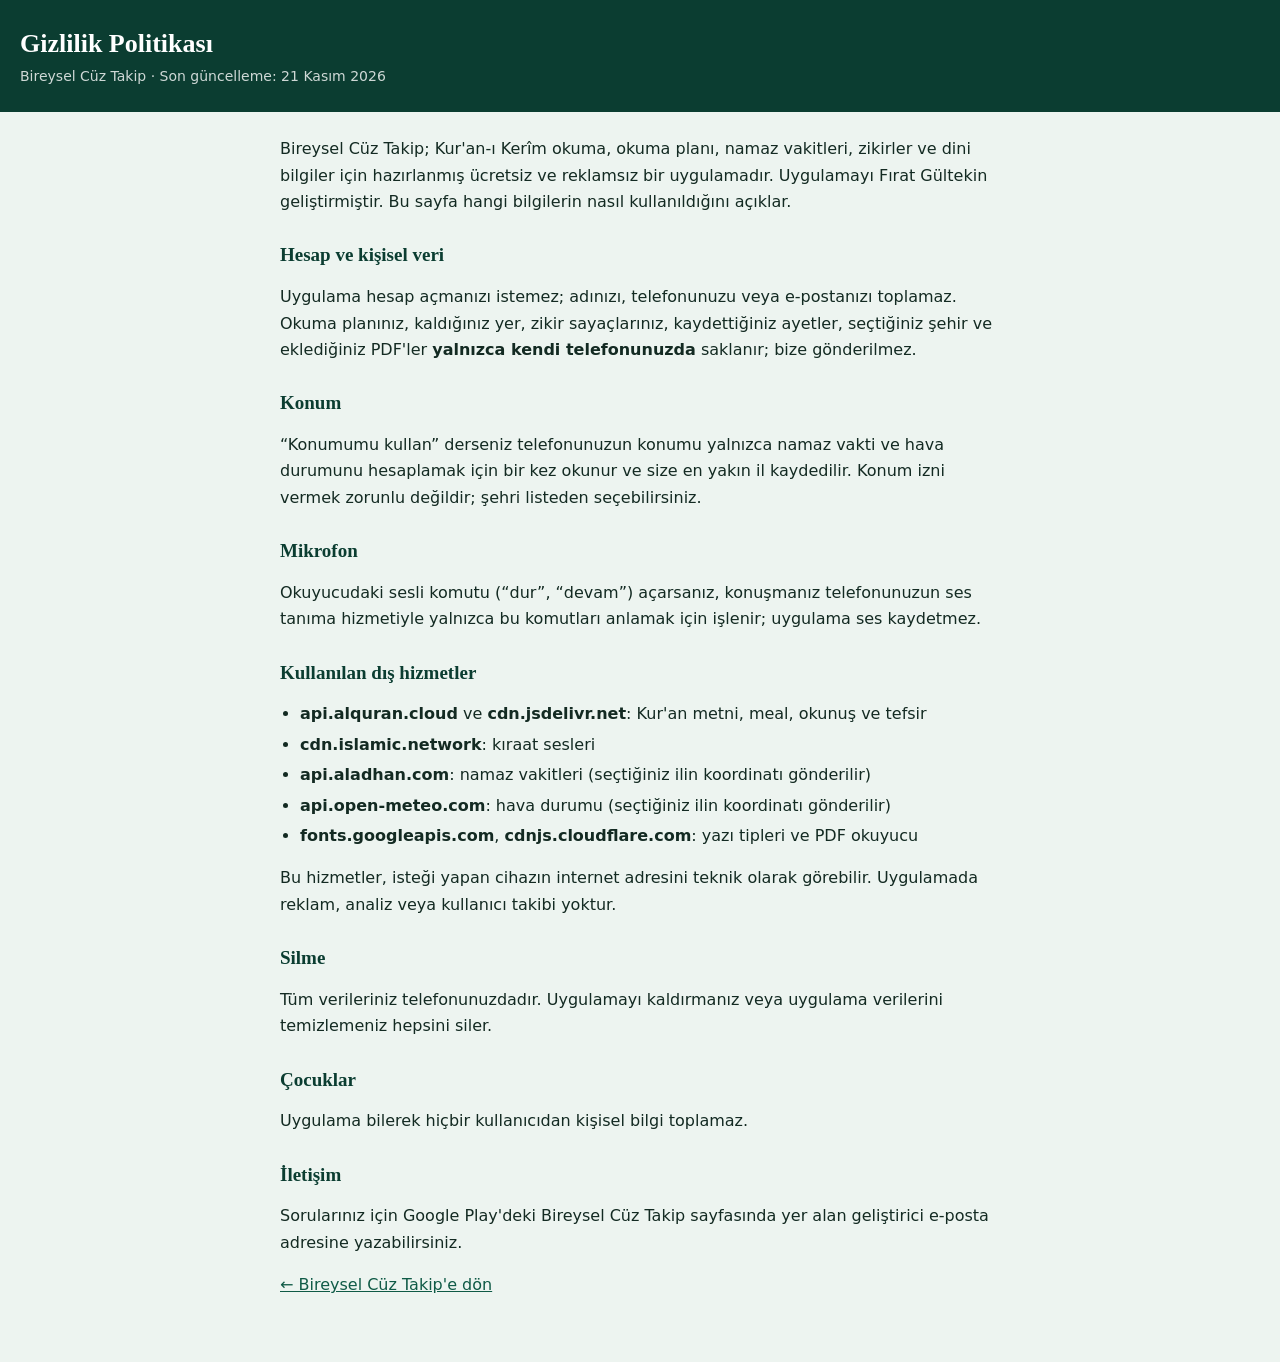
==== gizlilik.html @ 00e89f8f "Add files via upload" ====
<!DOCTYPE html>
<html lang="tr">
<head>
<meta charset="utf-8">
<meta name="viewport" content="width=device-width,initial-scale=1">
<title>Gizlilik Politikası · Bireysel Cüz Takip</title>
<link rel="icon" href="icon-192.png">
<style>
body{margin:0;background:#edf4f0;color:#132a22;font:16px/1.65 system-ui,-apple-system,"Segoe UI",sans-serif}
header{background:#0b3d31;color:#fff;padding:28px 20px 24px}
header h1{margin:0;font:700 26px/1.2 Georgia,serif}
header p{margin:6px 0 0;opacity:.8;font-size:14px}
main{max-width:720px;margin:0 auto;padding:8px 20px 48px}
h2{font:700 19px/1.3 Georgia,serif;color:#0b3d31;margin:28px 0 6px}
ul{padding-left:20px}li{margin:4px 0}a{color:#0f5a46}
</style>
</head>
<body>
<header><h1>Gizlilik Politikası</h1><p>Bireysel Cüz Takip · Son güncelleme: 21 Kasım 2026</p></header>
<main>
<p>Bireysel Cüz Takip; Kur'an-ı Kerîm okuma, okuma planı, namaz vakitleri, zikirler ve dini bilgiler için hazırlanmış ücretsiz ve reklamsız bir uygulamadır. Uygulamayı Fırat Gültekin geliştirmiştir. Bu sayfa hangi bilgilerin nasıl kullanıldığını açıklar.</p>
<h2>Hesap ve kişisel veri</h2>
<p>Uygulama hesap açmanızı istemez; adınızı, telefonunuzu veya e-postanızı toplamaz. Okuma planınız, kaldığınız yer, zikir sayaçlarınız, kaydettiğiniz ayetler, seçtiğiniz şehir ve eklediğiniz PDF'ler <b>yalnızca kendi telefonunuzda</b> saklanır; bize gönderilmez.</p>
<h2>Konum</h2>
<p>“Konumumu kullan” derseniz telefonunuzun konumu yalnızca namaz vakti ve hava durumunu hesaplamak için bir kez okunur ve size en yakın il kaydedilir. Konum izni vermek zorunlu değildir; şehri listeden seçebilirsiniz.</p>
<h2>Mikrofon</h2>
<p>Okuyucudaki sesli komutu (“dur”, “devam”) açarsanız, konuşmanız telefonunuzun ses tanıma hizmetiyle yalnızca bu komutları anlamak için işlenir; uygulama ses kaydetmez.</p>
<h2>Kullanılan dış hizmetler</h2>
<ul>
<li><b>api.alquran.cloud</b> ve <b>cdn.jsdelivr.net</b>: Kur'an metni, meal, okunuş ve tefsir</li>
<li><b>cdn.islamic.network</b>: kıraat sesleri</li>
<li><b>api.aladhan.com</b>: namaz vakitleri (seçtiğiniz ilin koordinatı gönderilir)</li>
<li><b>api.open-meteo.com</b>: hava durumu (seçtiğiniz ilin koordinatı gönderilir)</li>
<li><b>fonts.googleapis.com</b>, <b>cdnjs.cloudflare.com</b>: yazı tipleri ve PDF okuyucu</li>
</ul>
<p>Bu hizmetler, isteği yapan cihazın internet adresini teknik olarak görebilir. Uygulamada reklam, analiz veya kullanıcı takibi yoktur.</p>
<h2>Silme</h2>
<p>Tüm verileriniz telefonunuzdadır. Uygulamayı kaldırmanız veya uygulama verilerini temizlemeniz hepsini siler.</p>
<h2>Çocuklar</h2>
<p>Uygulama bilerek hiçbir kullanıcıdan kişisel bilgi toplamaz.</p>
<h2>İletişim</h2>
<p>Sorularınız için Google Play'deki Bireysel Cüz Takip sayfasında yer alan geliştirici e-posta adresine yazabilirsiniz.</p>
<p><a href="./">← Bireysel Cüz Takip'e dön</a></p>
</main>
</body>
</html>
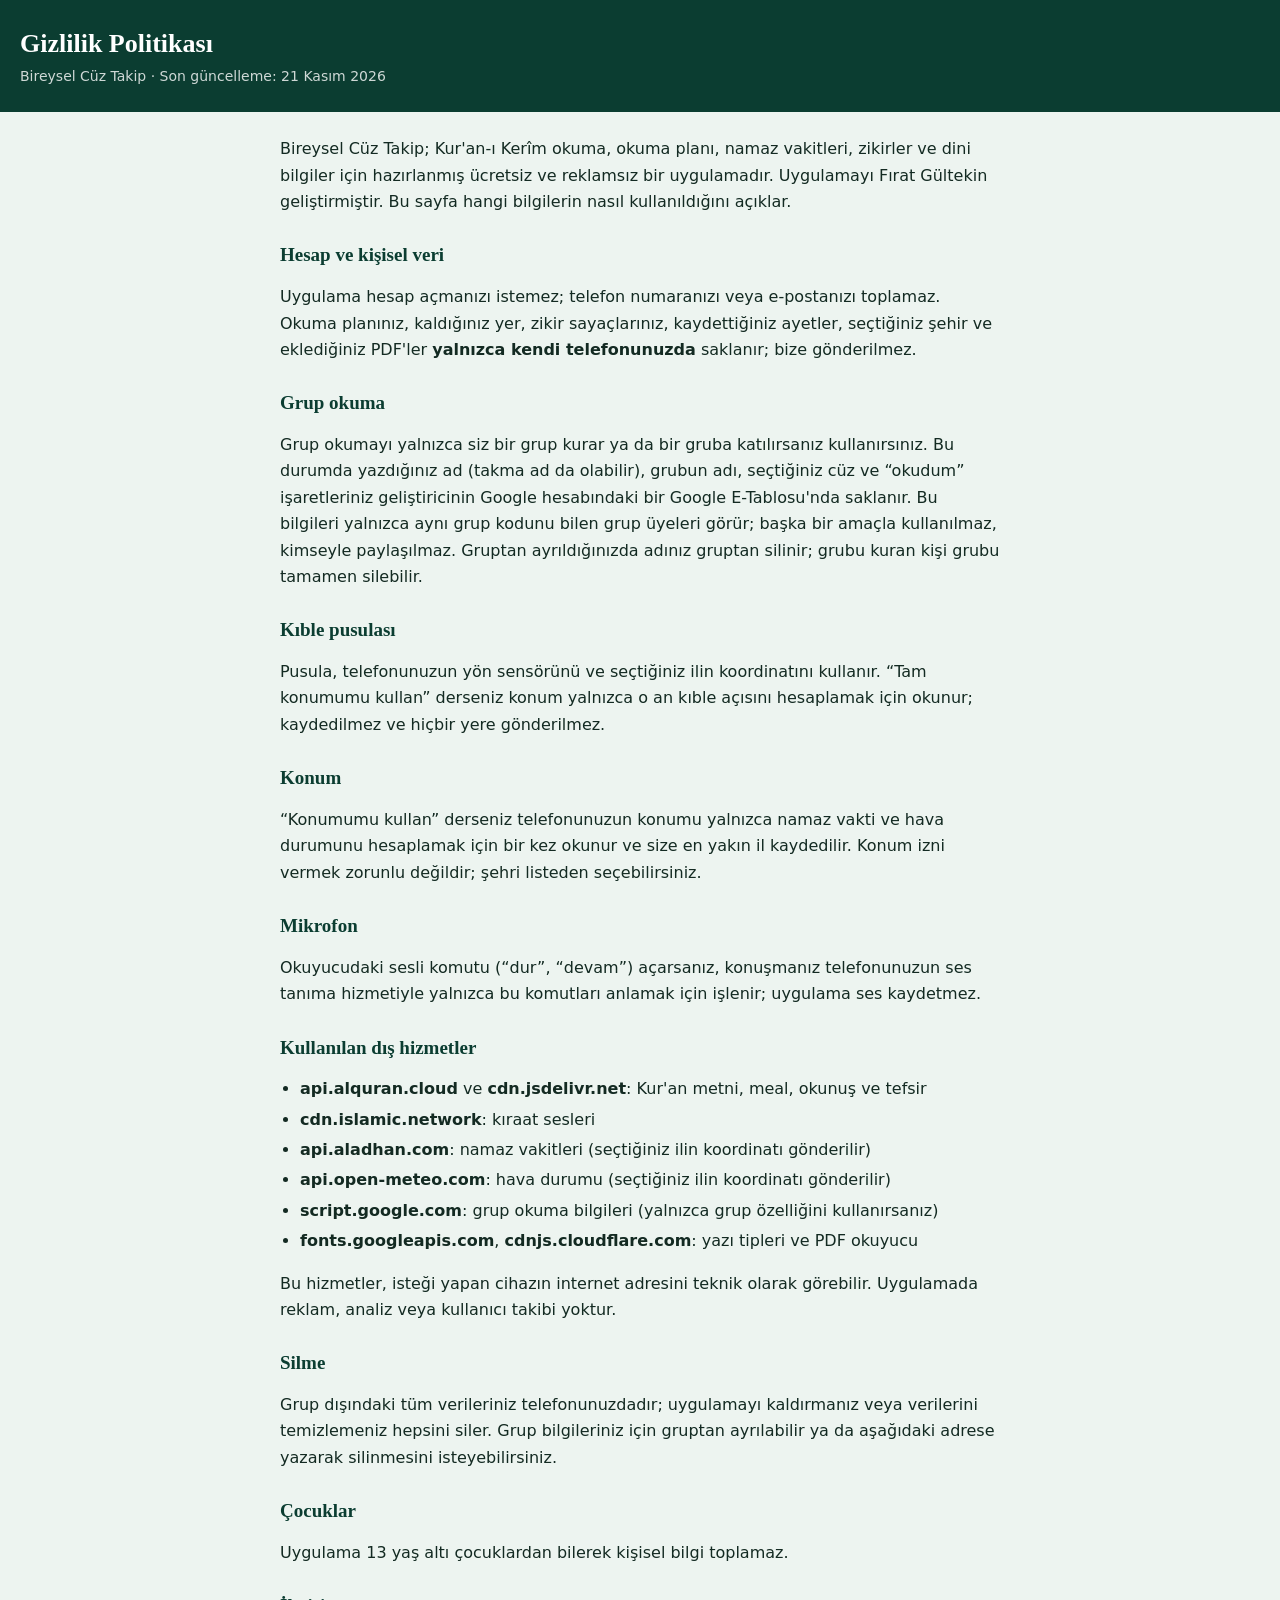
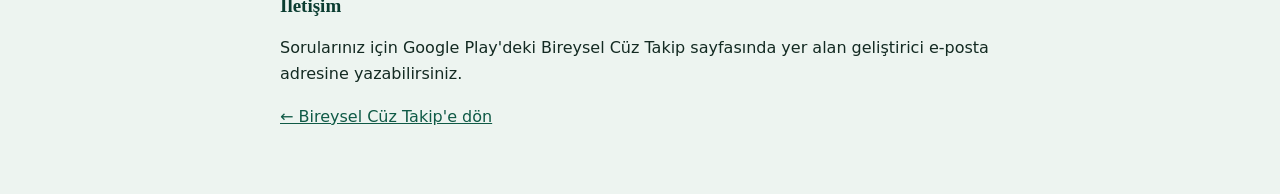
==== commit bbe1b6b3: "Add files via upload" ====
--- a/gizlilik.html
+++ b/gizlilik.html
@@ -20,7 +20,11 @@
 <main>
 <p>Bireysel Cüz Takip; Kur'an-ı Kerîm okuma, okuma planı, namaz vakitleri, zikirler ve dini bilgiler için hazırlanmış ücretsiz ve reklamsız bir uygulamadır. Uygulamayı Fırat Gültekin geliştirmiştir. Bu sayfa hangi bilgilerin nasıl kullanıldığını açıklar.</p>
 <h2>Hesap ve kişisel veri</h2>
-<p>Uygulama hesap açmanızı istemez; adınızı, telefonunuzu veya e-postanızı toplamaz. Okuma planınız, kaldığınız yer, zikir sayaçlarınız, kaydettiğiniz ayetler, seçtiğiniz şehir ve eklediğiniz PDF'ler <b>yalnızca kendi telefonunuzda</b> saklanır; bize gönderilmez.</p>
+<p>Uygulama hesap açmanızı istemez; telefon numaranızı veya e-postanızı toplamaz. Okuma planınız, kaldığınız yer, zikir sayaçlarınız, kaydettiğiniz ayetler, seçtiğiniz şehir ve eklediğiniz PDF'ler <b>yalnızca kendi telefonunuzda</b> saklanır; bize gönderilmez.</p>
+<h2>Grup okuma</h2>
+<p>Grup okumayı yalnızca siz bir grup kurar ya da bir gruba katılırsanız kullanırsınız. Bu durumda yazdığınız ad (takma ad da olabilir), grubun adı, seçtiğiniz cüz ve “okudum” işaretleriniz geliştiricinin Google hesabındaki bir Google E-Tablosu'nda saklanır. Bu bilgileri yalnızca aynı grup kodunu bilen grup üyeleri görür; başka bir amaçla kullanılmaz, kimseyle paylaşılmaz. Gruptan ayrıldığınızda adınız gruptan silinir; grubu kuran kişi grubu tamamen silebilir.</p>
+<h2>Kıble pusulası</h2>
+<p>Pusula, telefonunuzun yön sensörünü ve seçtiğiniz ilin koordinatını kullanır. “Tam konumumu kullan” derseniz konum yalnızca o an kıble açısını hesaplamak için okunur; kaydedilmez ve hiçbir yere gönderilmez.</p>
 <h2>Konum</h2>
 <p>“Konumumu kullan” derseniz telefonunuzun konumu yalnızca namaz vakti ve hava durumunu hesaplamak için bir kez okunur ve size en yakın il kaydedilir. Konum izni vermek zorunlu değildir; şehri listeden seçebilirsiniz.</p>
 <h2>Mikrofon</h2>
@@ -31,13 +35,14 @@
 <li><b>cdn.islamic.network</b>: kıraat sesleri</li>
 <li><b>api.aladhan.com</b>: namaz vakitleri (seçtiğiniz ilin koordinatı gönderilir)</li>
 <li><b>api.open-meteo.com</b>: hava durumu (seçtiğiniz ilin koordinatı gönderilir)</li>
+<li><b>script.google.com</b>: grup okuma bilgileri (yalnızca grup özelliğini kullanırsanız)</li>
 <li><b>fonts.googleapis.com</b>, <b>cdnjs.cloudflare.com</b>: yazı tipleri ve PDF okuyucu</li>
 </ul>
 <p>Bu hizmetler, isteği yapan cihazın internet adresini teknik olarak görebilir. Uygulamada reklam, analiz veya kullanıcı takibi yoktur.</p>
 <h2>Silme</h2>
-<p>Tüm verileriniz telefonunuzdadır. Uygulamayı kaldırmanız veya uygulama verilerini temizlemeniz hepsini siler.</p>
+<p>Grup dışındaki tüm verileriniz telefonunuzdadır; uygulamayı kaldırmanız veya verilerini temizlemeniz hepsini siler. Grup bilgileriniz için gruptan ayrılabilir ya da aşağıdaki adrese yazarak silinmesini isteyebilirsiniz.</p>
 <h2>Çocuklar</h2>
-<p>Uygulama bilerek hiçbir kullanıcıdan kişisel bilgi toplamaz.</p>
+<p>Uygulama 13 yaş altı çocuklardan bilerek kişisel bilgi toplamaz.</p>
 <h2>İletişim</h2>
 <p>Sorularınız için Google Play'deki Bireysel Cüz Takip sayfasında yer alan geliştirici e-posta adresine yazabilirsiniz.</p>
 <p><a href="./">← Bireysel Cüz Takip'e dön</a></p>
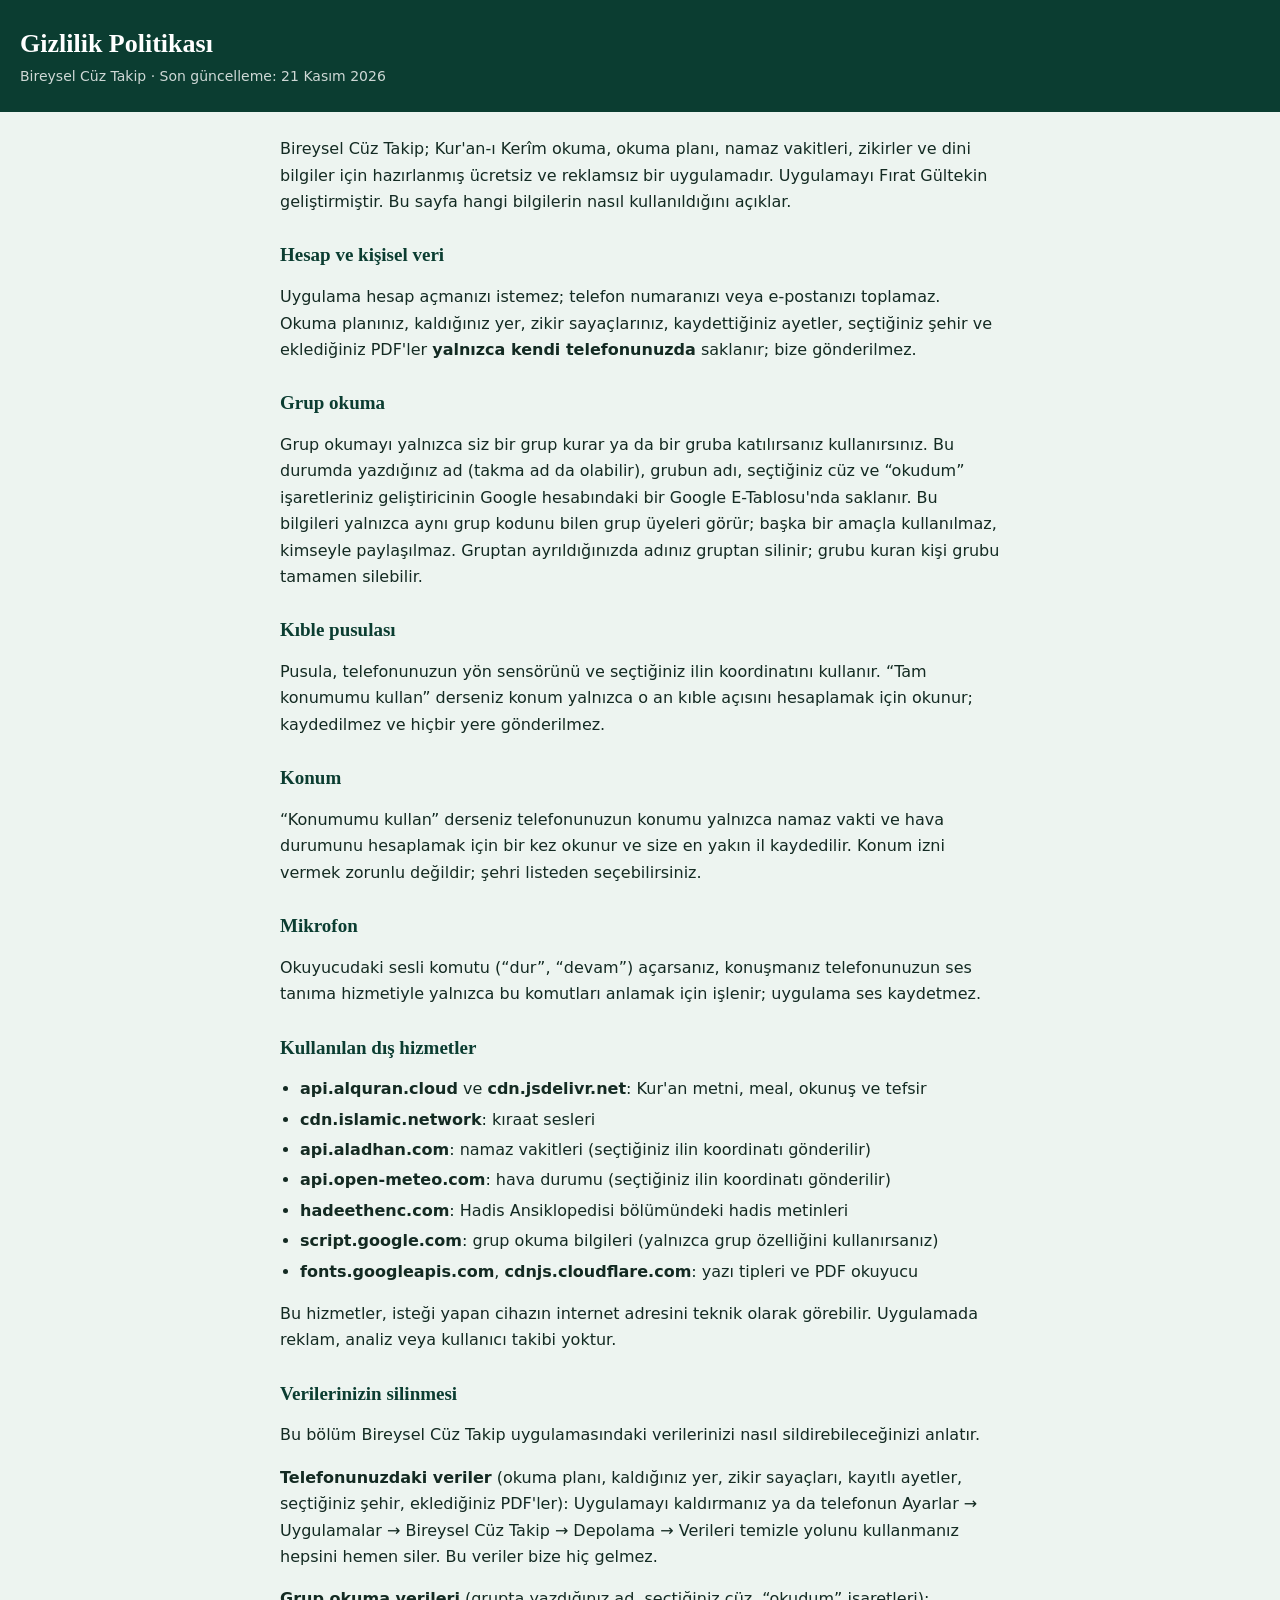
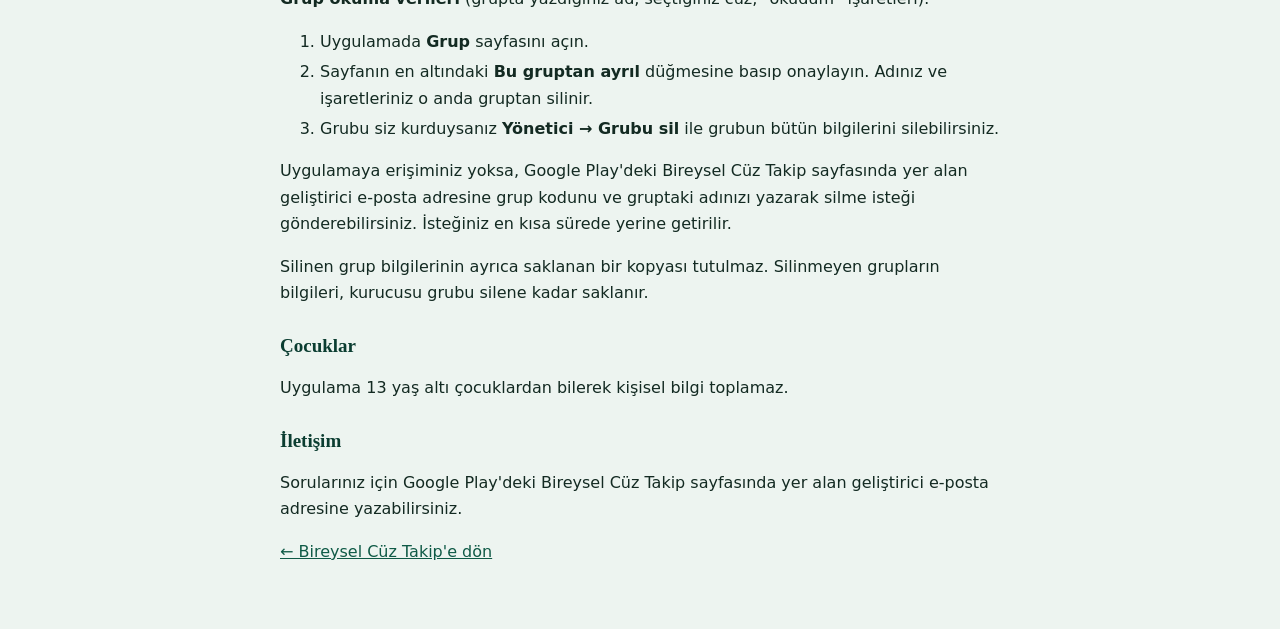
==== commit 8e530047: "Add files via upload" ====
--- a/gizlilik.html
+++ b/gizlilik.html
@@ -35,12 +35,22 @@
 <li><b>cdn.islamic.network</b>: kıraat sesleri</li>
 <li><b>api.aladhan.com</b>: namaz vakitleri (seçtiğiniz ilin koordinatı gönderilir)</li>
 <li><b>api.open-meteo.com</b>: hava durumu (seçtiğiniz ilin koordinatı gönderilir)</li>
+<li><b>hadeethenc.com</b>: Hadis Ansiklopedisi bölümündeki hadis metinleri</li>
 <li><b>script.google.com</b>: grup okuma bilgileri (yalnızca grup özelliğini kullanırsanız)</li>
 <li><b>fonts.googleapis.com</b>, <b>cdnjs.cloudflare.com</b>: yazı tipleri ve PDF okuyucu</li>
 </ul>
 <p>Bu hizmetler, isteği yapan cihazın internet adresini teknik olarak görebilir. Uygulamada reklam, analiz veya kullanıcı takibi yoktur.</p>
-<h2>Silme</h2>
-<p>Grup dışındaki tüm verileriniz telefonunuzdadır; uygulamayı kaldırmanız veya verilerini temizlemeniz hepsini siler. Grup bilgileriniz için gruptan ayrılabilir ya da aşağıdaki adrese yazarak silinmesini isteyebilirsiniz.</p>
+<h2 id="silme">Verilerinizin silinmesi</h2>
+<p>Bu bölüm Bireysel Cüz Takip uygulamasındaki verilerinizi nasıl sildirebileceğinizi anlatır.</p>
+<p><b>Telefonunuzdaki veriler</b> (okuma planı, kaldığınız yer, zikir sayaçları, kayıtlı ayetler, seçtiğiniz şehir, eklediğiniz PDF'ler): Uygulamayı kaldırmanız ya da telefonun Ayarlar → Uygulamalar → Bireysel Cüz Takip → Depolama → Verileri temizle yolunu kullanmanız hepsini hemen siler. Bu veriler bize hiç gelmez.</p>
+<p><b>Grup okuma verileri</b> (grupta yazdığınız ad, seçtiğiniz cüz, “okudum” işaretleri):</p>
+<ol>
+<li>Uygulamada <b>Grup</b> sayfasını açın.</li>
+<li>Sayfanın en altındaki <b>Bu gruptan ayrıl</b> düğmesine basıp onaylayın. Adınız ve işaretleriniz o anda gruptan silinir.</li>
+<li>Grubu siz kurduysanız <b>Yönetici → Grubu sil</b> ile grubun bütün bilgilerini silebilirsiniz.</li>
+</ol>
+<p>Uygulamaya erişiminiz yoksa, Google Play'deki Bireysel Cüz Takip sayfasında yer alan geliştirici e-posta adresine grup kodunu ve gruptaki adınızı yazarak silme isteği gönderebilirsiniz. İsteğiniz en kısa sürede yerine getirilir.</p>
+<p>Silinen grup bilgilerinin ayrıca saklanan bir kopyası tutulmaz. Silinmeyen grupların bilgileri, kurucusu grubu silene kadar saklanır.</p>
 <h2>Çocuklar</h2>
 <p>Uygulama 13 yaş altı çocuklardan bilerek kişisel bilgi toplamaz.</p>
 <h2>İletişim</h2>
